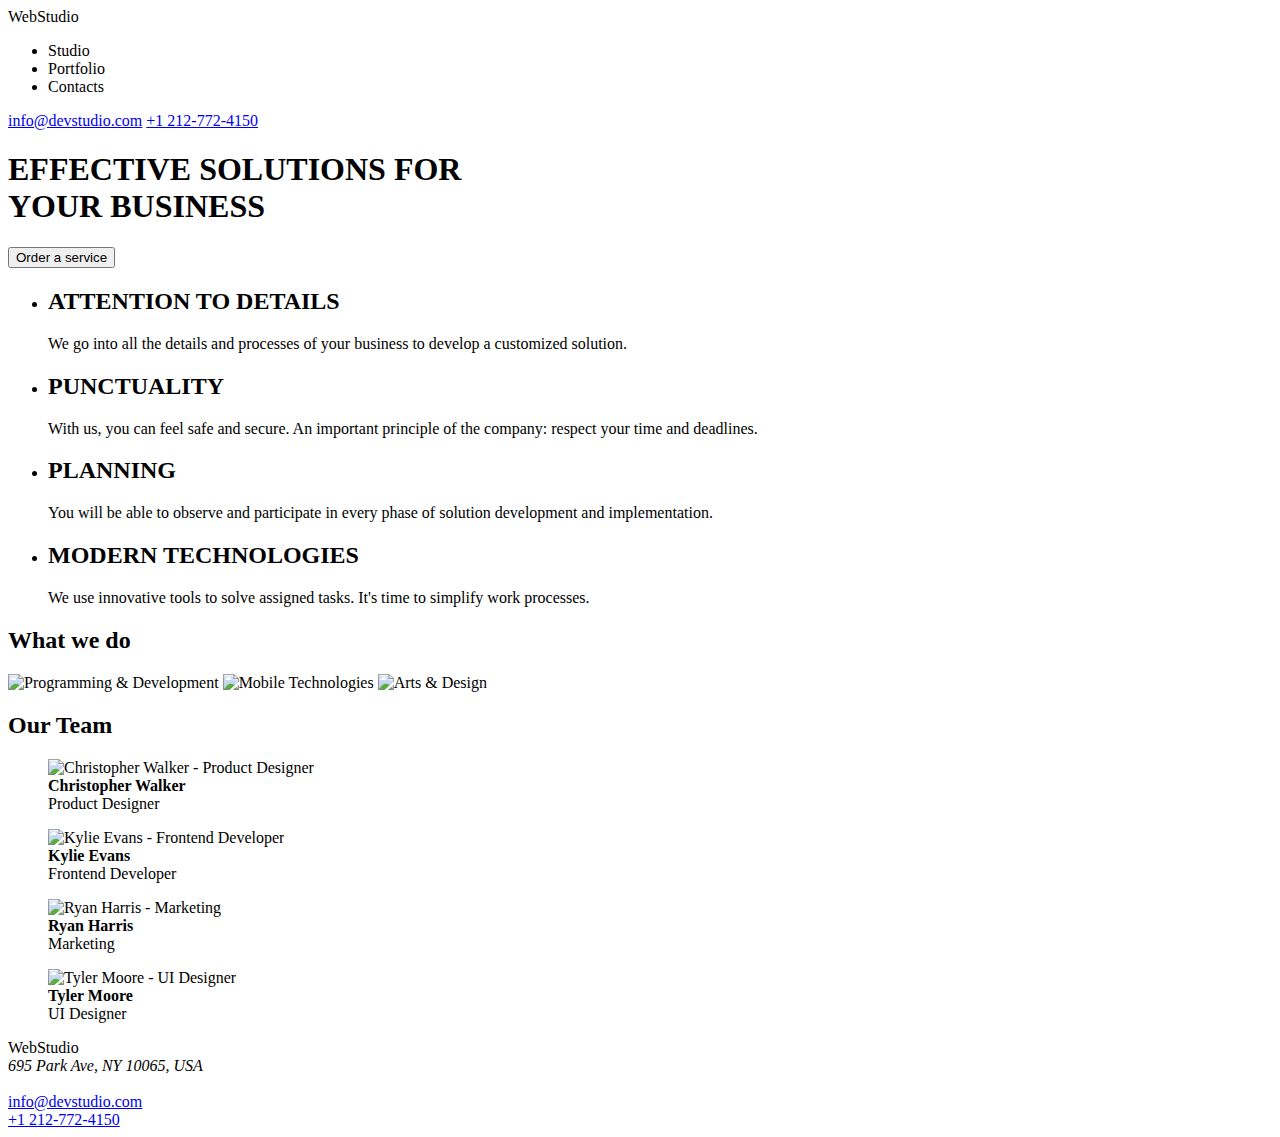
==== index.html @ cbcccac3 "Removed the 'height="auto"' attribute to comply with the HTML markup validator (expected numeric val" ====
<!DOCTYPE html>
<html lang="en">
  <head>
    <meta charset="UTF-8" />
    <meta http-equiv="X-UA-Compatible" content="IE=edge" />
    <meta name="viewport" content="width=device-width, initial-scale=1.0" />
    <title>WebStudio</title>
  </head>
  <body>
    <!-- Header -->
    <header>
      <a><span>Web</span>Studio</a>
      <nav>
        <ul>
          <li><a>Studio</a></li>
          <li><a>Portfolio</a></li>
          <li><a>Contacts</a></li>
        </ul>
      </nav>
      <a href="mailto:info@devstudio.com">info@devstudio.com</a>
      <a href="tel:+12127724150">+1&nbsp;212-772-4150</a>
    </header>

    <!-- Main section -->
    <main>
      <!-- Hero section -->
      <section>
        <h1>EFFECTIVE SOLUTIONS FOR<br />YOUR BUSINESS</h1>
        <button type="button">Order a service</button>
      </section>
      <!-- Why us -->
      <article>
        <ul>
          <li>
            <h2>ATTENTION TO DETAILS</h2>
            <p>
              We go into all the details and processes of your business to
              develop a customized solution.
            </p>
          </li>
          <li>
            <h2>PUNCTUALITY</h2>
            <p>
              With us, you can feel safe and secure. An important principle of
              the company: respect your time and deadlines.
            </p>
          </li>
          <li>
            <h2>PLANNING</h2>
            <p>
              You will be able to observe and participate in every phase of
              solution development and implementation.
            </p>
          </li>
          <li>
            <h2>MODERN TECHNOLOGIES</h2>
            <p>
              We use innovative tools to solve assigned tasks. It's time to
              simplify work processes.
            </p>
          </li>
        </ul>
      </article>
      <!-- What we do -->
      <article>
        <h2>What we do</h2>
        <img
          src="./images/img-1.jpg"
          alt="Programming & Development"
          width="370"
        />
        <img src="./images/img-2.jpg" alt="Mobile Technologies" width="370" />
        <img src="./images/img-3.jpg" alt="Arts & Design" width="370" />
      </article>
      <!-- Our team -->
      <article>
        <h2>Our Team</h2>
        <figure>
          <img
            src="./images/christopher-walker.jpg"
            alt="Christopher Walker - Product Designer"
            width="270"
          />
          <figcaption>
            <strong>Christopher Walker</strong><br />
            Product Designer
          </figcaption>
        </figure>
        <figure>
          <img
            src="./images/kylie-evans.jpg"
            alt="Kylie Evans - Frontend Developer"
            width="270"
          />
          <figcaption>
            <strong>Kylie Evans</strong><br />
            Frontend Developer
          </figcaption>
        </figure>
        <figure>
          <img
            src="./images/ryan-harris.jpg"
            alt="Ryan Harris - Marketing"
            width="270"
          />
          <figcaption>
            <strong>Ryan Harris</strong><br />
            Marketing
          </figcaption>
        </figure>
        <figure>
          <img
            src="./images/tyler-moore.jpg"
            alt="Tyler Moore - UI Designer"
            width="270"
          />
          <figcaption>
            <strong>Tyler Moore</strong><br />
            UI Designer
          </figcaption>
        </figure>
      </article>
    </main>

    <!-- Footer -->
    <footer>
      <a><span>Web</span>Studio</a>
      <br />
      <address>695 Park Ave, NY 10065, USA</address>
      <br />
      <a href="mailto:info@devstudio.com">info@devstudio.com</a>
      <br />
      <a href="tel:+12127724150">+1&nbsp;212-772-4150</a>
    </footer>
  </body>
</html>
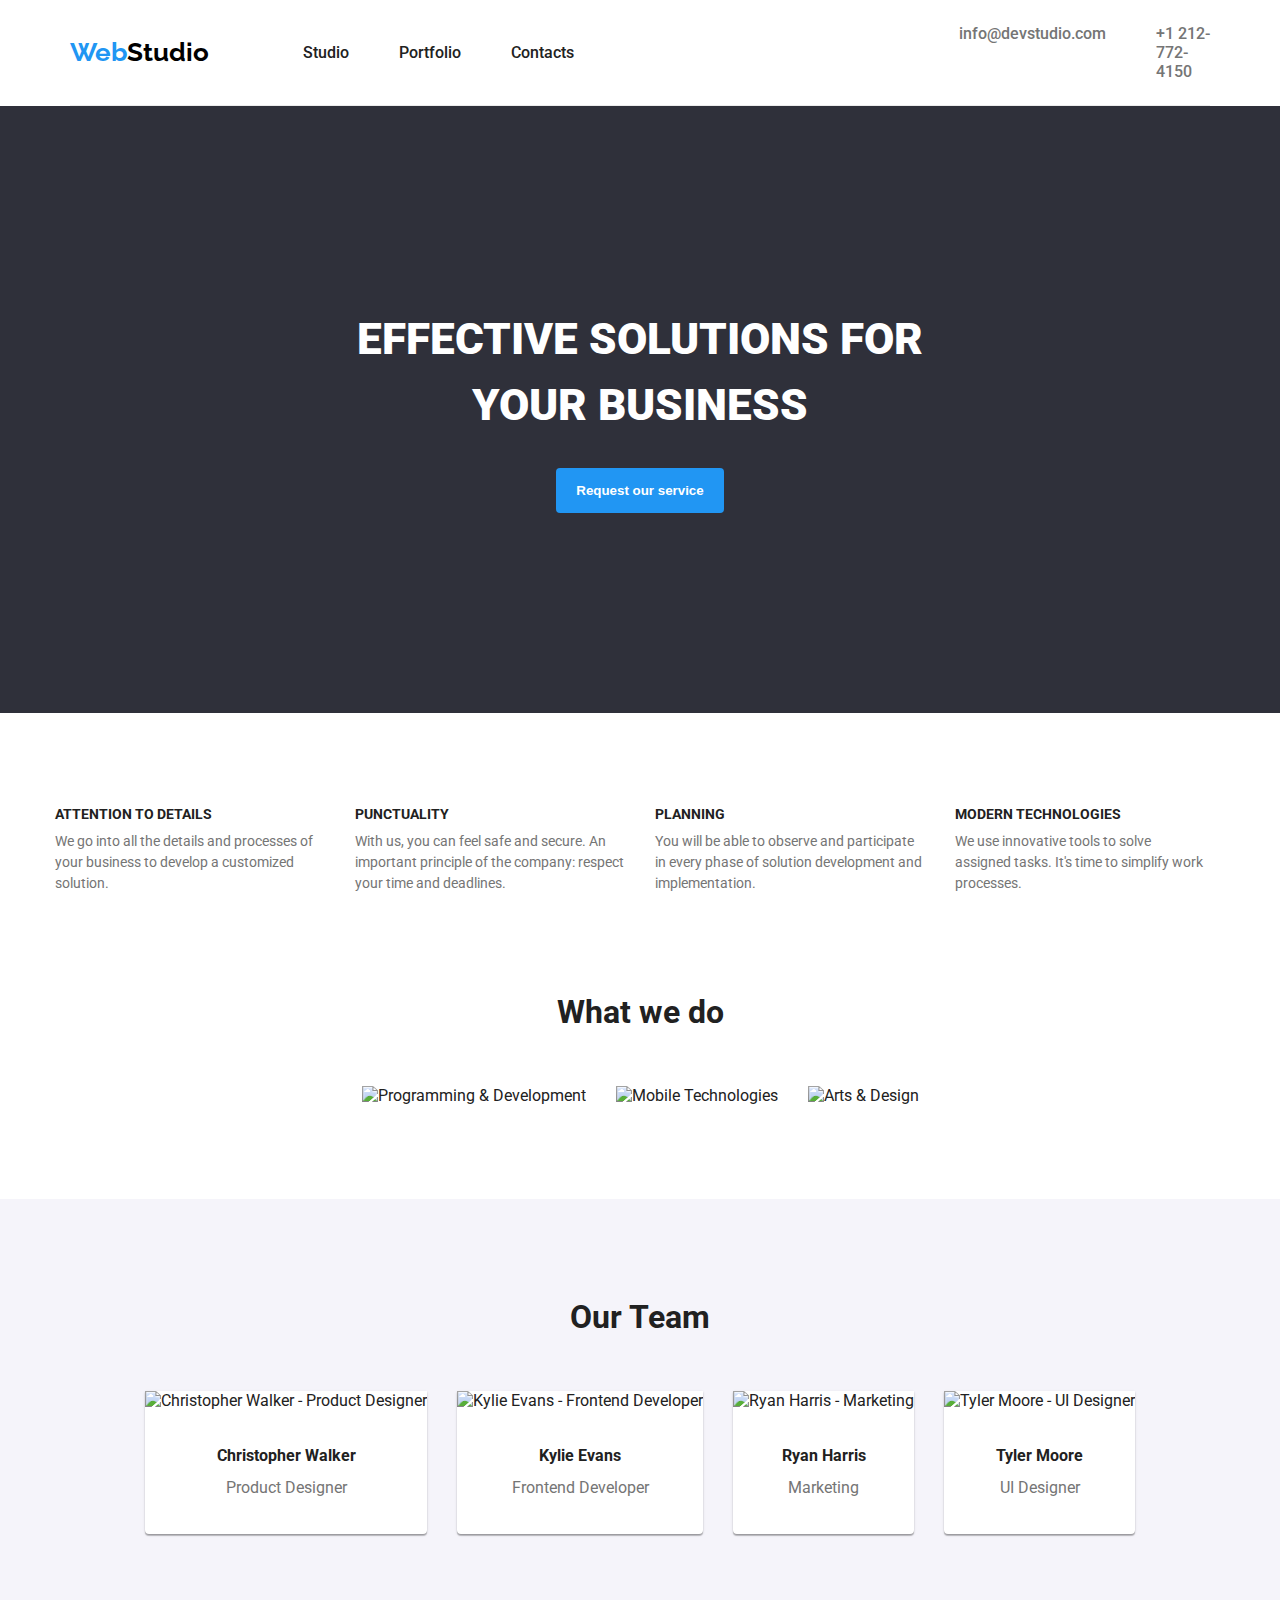
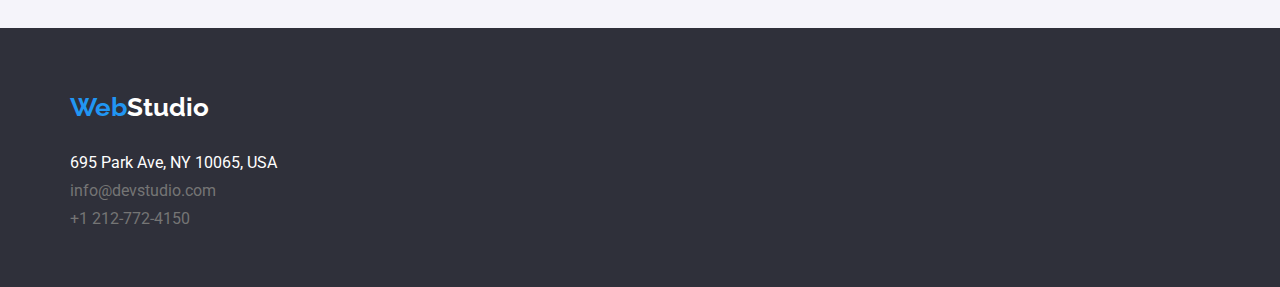
==== commit b2a83fb8: "finished homework no.3" ====
--- a/index.html
+++ b/index.html
@@ -4,133 +4,233 @@
     <meta charset="UTF-8" />
     <meta http-equiv="X-UA-Compatible" content="IE=edge" />
     <meta name="viewport" content="width=device-width, initial-scale=1.0" />
+    <!-- Google Fonts - Roboto -->
+    <link rel="preconnect" href="https://fonts.googleapis.com" />
+    <link rel="preconnect" href="https://fonts.gstatic.com" crossorigin />
+    <link
+      href="https://fonts.googleapis.com/css2?family=Poppins:wght@700&family=Roboto&display=swap"
+      rel="stylesheet"
+    />
+    <!-- Google Fonts - Raleway -->
+    <link rel="preconnect" href="https://fonts.googleapis.com" />
+    <link rel="preconnect" href="https://fonts.gstatic.com" crossorigin />
+    <link
+      href="https://fonts.googleapis.com/css2?family=Poppins:wght@700&family=Raleway&family=Roboto&display=swap"
+      rel="stylesheet"
+    />
+    <!-- Stylesheet -->
+    <link rel="stylesheet" href="./styles/styles.css" />
     <title>WebStudio</title>
   </head>
   <body>
-    <!-- Header -->
-    <header>
-      <a><span>Web</span>Studio</a>
-      <nav>
-        <ul>
-          <li><a>Studio</a></li>
-          <li><a>Portfolio</a></li>
-          <li><a>Contacts</a></li>
-        </ul>
-      </nav>
-      <a href="mailto:info@devstudio.com">info@devstudio.com</a>
-      <a href="tel:+12127724150">+1&nbsp;212-772-4150</a>
-    </header>
-
-    <!-- Main section -->
-    <main>
-      <!-- Hero section -->
-      <section>
-        <h1>EFFECTIVE SOLUTIONS FOR<br />YOUR BUSINESS</h1>
-        <button type="button">Order a service</button>
-      </section>
-      <!-- Why us -->
-      <article>
-        <ul>
+    <div class="container">
+      <!-- Header -->
+      <header class="header">
+        <a href="./index.html" class="logo font__weight--700"
+          ><span class="logo--blue">Web</span>Studio</a
+        >
+        <nav>
+          <ul class="header__navigation">
+            <li class="header__navigation__element">
+              <a class="font__weight--500" href="./index.html">Studio</a>
+            </li>
+            <li class="header__navigation__element">
+              <a class="font__weight--500" href="./portfolio.html">Portfolio</a>
+            </li>
+            <li class="header__navigation__element">
+              <a class="font__weight--500">Contacts</a>
+            </li>
+          </ul>
+        </nav>
+        <ul class="header__navigation">
           <li>
-            <h2>ATTENTION TO DETAILS</h2>
-            <p>
-              We go into all the details and processes of your business to
-              develop a customized solution.
-            </p>
+            <a
+              href="mailto:info@devstudio.com"
+              class="contacts font__weight--500 font__color--secondary"
+              >info@devstudio.com</a
+            >
           </li>
           <li>
-            <h2>PUNCTUALITY</h2>
-            <p>
-              With us, you can feel safe and secure. An important principle of
-              the company: respect your time and deadlines.
-            </p>
-          </li>
-          <li>
-            <h2>PLANNING</h2>
-            <p>
-              You will be able to observe and participate in every phase of
-              solution development and implementation.
-            </p>
-          </li>
-          <li>
-            <h2>MODERN TECHNOLOGIES</h2>
-            <p>
-              We use innovative tools to solve assigned tasks. It's time to
-              simplify work processes.
-            </p>
+            <a
+              href="tel:+12127724150"
+              class="contacts font__weight--500 font__color--secondary"
+              >+1&nbsp;212-772-4150</a
+            >
           </li>
         </ul>
-      </article>
-      <!-- What we do -->
-      <article>
-        <h2>What we do</h2>
-        <img
-          src="./images/img-1.jpg"
-          alt="Programming & Development"
-          width="370"
-        />
-        <img src="./images/img-2.jpg" alt="Mobile Technologies" width="370" />
-        <img src="./images/img-3.jpg" alt="Arts & Design" width="370" />
-      </article>
-      <!-- Our team -->
-      <article>
-        <h2>Our Team</h2>
-        <figure>
-          <img
-            src="./images/christopher-walker.jpg"
-            alt="Christopher Walker - Product Designer"
-            width="270"
-          />
-          <figcaption>
-            <strong>Christopher Walker</strong><br />
-            Product Designer
-          </figcaption>
-        </figure>
-        <figure>
-          <img
-            src="./images/kylie-evans.jpg"
-            alt="Kylie Evans - Frontend Developer"
-            width="270"
-          />
-          <figcaption>
-            <strong>Kylie Evans</strong><br />
-            Frontend Developer
-          </figcaption>
-        </figure>
-        <figure>
-          <img
-            src="./images/ryan-harris.jpg"
-            alt="Ryan Harris - Marketing"
-            width="270"
-          />
-          <figcaption>
-            <strong>Ryan Harris</strong><br />
-            Marketing
-          </figcaption>
-        </figure>
-        <figure>
-          <img
-            src="./images/tyler-moore.jpg"
-            alt="Tyler Moore - UI Designer"
-            width="270"
-          />
-          <figcaption>
-            <strong>Tyler Moore</strong><br />
-            UI Designer
-          </figcaption>
-        </figure>
-      </article>
-    </main>
-
-    <!-- Footer -->
-    <footer>
-      <a><span>Web</span>Studio</a>
-      <br />
-      <address>695 Park Ave, NY 10065, USA</address>
-      <br />
-      <a href="mailto:info@devstudio.com">info@devstudio.com</a>
-      <br />
-      <a href="tel:+12127724150">+1&nbsp;212-772-4150</a>
-    </footer>
+      </header>
+
+      <!-- Main section -->
+      <main class="main">
+        <!-- Hero section -->
+        <section class="main__hero-section">
+          <h1 class="main__hero-section__heading font__weight--900">
+            EFFECTIVE SOLUTIONS FOR<br />YOUR BUSINESS
+            <!-- br tag as a reminder to go to a new line -->
+          </h1>
+          <button
+            type="button"
+            class="main__hero-section__button font__weight--700"
+          >
+            Request our service
+          </button>
+        </section>
+
+        <!-- Why us -->
+        <article class="main__why-us section--top">
+          <ul class="main__why-us">
+            <li class="main__why-us__element">
+              <h2
+                class="main__why-us__element__heading font__weight--700 font__size--14"
+              >
+                ATTENTION TO DETAILS
+              </h2>
+              <p
+                class="main__why-us__element__paragraph font__size--14 font__color--secondary"
+              >
+                We go into all the details and processes of your business to
+                develop a customized solution.
+              </p>
+            </li>
+            <li class="main__why-us__element">
+              <h2
+                class="main__why-us__element__heading font__weight--700 font__size--14"
+              >
+                PUNCTUALITY
+              </h2>
+              <p
+                class="main__why-us__element__paragraph font__size--14 font__color--secondary"
+              >
+                With us, you can feel safe and secure. An important principle of
+                the company: respect your time and deadlines.
+              </p>
+            </li>
+            <li class="main__why-us__element">
+              <h2
+                class="main__why-us__element__heading font__weight--700 font__size--14"
+              >
+                PLANNING
+              </h2>
+              <p
+                class="main__why-us__element__paragraph font__size--14 font__color--secondary"
+              >
+                You will be able to observe and participate in every phase of
+                solution development and implementation.
+              </p>
+            </li>
+            <li class="main__why-us__element">
+              <h2
+                class="main__why-us__element__heading font__weight--700 font__size--14"
+              >
+                MODERN TECHNOLOGIES
+              </h2>
+              <p
+                class="main__why-us__element__paragraph font__size--14 font__color--secondary"
+              >
+                We use innovative tools to solve<br />assigned tasks. It's time
+                to simplify work processes.
+              </p>
+            </li>
+          </ul>
+        </article>
+
+        <!-- What we do -->
+        <article class="main__what-we-do section">
+          <h2
+            class="main__what-we-do__heading font__size--32 font__weight--700"
+          >
+            What we do
+          </h2>
+          <figure class="main__what-we-do__image">
+            <img
+              src="./images/img-1.jpg"
+              alt="Programming & Development"
+              width="370"
+            />
+          </figure>
+          <figure class="main__what-we-do__image">
+            <img
+              src="./images/img-2.jpg"
+              alt="Mobile Technologies"
+              width="370"
+            />
+          </figure>
+          <figure class="main__what-we-do__image">
+            <img src="./images/img-3.jpg" alt="Arts & Design" width="370" />
+          </figure>
+        </article>
+
+        <!-- Our team -->
+        <article class="main__our-team section">
+          <h2 class="main__our-team__heading font__size--32 font__weight--700">
+            Our Team
+          </h2>
+          <figure class="main__our-team__figure font__size--16">
+            <img
+              src="./images/christopher-walker.jpg"
+              alt="Christopher Walker - Product Designer"
+              width="270"
+            />
+            <figcaption class="main__our-team__caption">
+              <strong>Christopher Walker</strong><br />
+              <p class="font__color--secondary">Product Designer</p>
+            </figcaption>
+          </figure>
+          <figure class="main__our-team__figure font__size--16">
+            <img
+              src="./images/kylie-evans.jpg"
+              alt="Kylie Evans - Frontend Developer"
+              width="270"
+            />
+            <figcaption class="main__our-team__caption">
+              <strong>Kylie Evans</strong><br />
+              <p class="font__color--secondary">Frontend Developer</p>
+            </figcaption>
+          </figure>
+          <figure class="main__our-team__figure font__size--16">
+            <img
+              src="./images/ryan-harris.jpg"
+              alt="Ryan Harris - Marketing"
+              width="270"
+            />
+            <figcaption class="main__our-team__caption">
+              <strong>Ryan Harris</strong><br />
+              <p class="font__color--secondary">Marketing</p>
+            </figcaption>
+          </figure>
+          <figure class="main__our-team__figure font__size--16">
+            <img
+              src="./images/tyler-moore.jpg"
+              alt="Tyler Moore - UI Designer"
+              width="270"
+            />
+            <figcaption class="main__our-team__caption">
+              <strong>Tyler Moore</strong><br />
+              <p class="font__color--secondary">UI Designer</p>
+            </figcaption>
+          </figure>
+        </article>
+      </main>
+
+      <!-- Footer -->
+      <footer class="footer">
+        <div class="footer__wrapper">
+          <a class="logo logo--light font__weight--700"
+            ><span class="logo--blue">Web</span>Studio</a
+          >
+          <address class="contacts__address">
+            695 Park Ave, NY 10065, USA
+          </address>
+          <a
+            href="mailto:info@devstudio.com"
+            class="contacts font__color--secondary"
+            >info@devstudio.com</a
+          >
+          <a href="tel:+12127724150" class="contacts font__color--secondary"
+            >+1&nbsp;212-772-4150</a
+          >
+        </div>
+      </footer>
+    </div>
   </body>
 </html>
--- a/styles/styles.css
+++ b/styles/styles.css
@@ -0,0 +1,420 @@
+/* GLOBAL STYLES */
+/* Normalizer */
+@import "node_modules/modern-normalize/modern-normalize.css";
+*,
+p,
+h1,
+h2,
+h3,
+h4,
+h5,
+h6,
+address {
+  margin: 0;
+  margin-block-end: 0;
+  margin-inline-end: 0;
+  margin-block-start: 0;
+  margin-inline-start: 0;
+  padding: 0;
+}
+ul {
+  list-style: none;
+  padding: 0;
+  margin: 0;
+}
+/* Variables */
+:root {
+  /* Brand colors */
+  --brand-blue: #2196f3;
+  --brand-gray: #2f303a;
+
+  /* Font colors */
+  --text-default: #212121;
+  --text-secondary: #757575;
+  --text-white: #fff;
+  --text-black: #000;
+
+  /* Background colors */
+  --background-white: #fff;
+  --background-primary: #e5e5e5;
+  --background-secondary: #f5f4fa;
+}
+
+/* Body defaults */
+body {
+  color: var(--text-default);
+  font-family: "Roboto", sans-serif, serif;
+}
+
+/* Reusables */
+.font__size--14 {
+  font-size: 14px;
+}
+.font__size--16 {
+  font-size: 16px;
+}
+.font__size--18 {
+  font-size: 18px;
+}
+.font__size--32 {
+  font-size: 32px;
+}
+
+.font__weight--500 {
+  font-weight: 500;
+}
+.font__weight--700 {
+  font-weight: 700;
+}
+.font__weight--900 {
+  font-weight: 900;
+}
+
+.font__color--default {
+  color: var(--text-default);
+}
+.font__color--secondary {
+  color: var(--text-secondary);
+}
+.font__color--white {
+  color: var(--text-white);
+}
+
+/* Logo */
+.logo,
+.logo:active,
+.logo:visited {
+  font-size: 26px;
+  line-height: 1.5;
+  font-family: "Raleway", sans-serif, serif;
+  text-decoration: none;
+  color: var(--text-black);
+}
+.logo--light,
+.logo--light:active,
+.logo--light:visited {
+  color: var(--text-white);
+}
+.logo--blue,
+.logo--blue:active,
+.logo--blue:visited {
+  color: var(--brand-blue);
+}
+
+/* Flex Containers */
+.container {
+  display: flex;
+  flex-direction: column;
+  align-content: center;
+  justify-content: center;
+  flex-wrap: wrap;
+
+  width: 100%;
+  min-width: 1200px;
+  height: 100%;
+
+  margin: 0;
+}
+
+.section {
+  display: flex;
+  max-width: 1600px;
+
+  padding: 94px 0 94px 0;
+
+  margin: 0;
+}
+.section--top {
+  display: flex;
+  max-width: 1600px;
+
+  padding: 94px 0 0 0;
+
+  margin: 0;
+}
+
+/* Header */
+.header {
+  max-width: 1600px;
+
+  display: flex;
+  align-items: center;
+  justify-content: center;
+
+  background-color: var(--background-white);
+
+  padding: 24px 0 24px 0;
+
+  border-bottom: 1px solid #ececec;
+}
+
+.header:first-child,
+.header:last-child {
+  margin: 0 215px 0 215px;
+}
+
+.header__navigation {
+  list-style: none;
+
+  display: flex;
+
+  gap: 0 50px;
+}
+
+.header__navigation__element a,
+.header__navigation__element:active,
+.header__navigation__element:visited {
+  cursor: pointer;
+  color: var(--text-default);
+  line-height: 1;
+  text-decoration: none;
+}
+.header__navigation__element:first-child a {
+  margin-left: 94px; /* Adding 1px for consistency (93px vs 94px) */
+}
+.header__navigation__element:last-child a {
+  margin-right: 385px;
+}
+
+.header__navigation__element a:hover,
+.header__navigation__element a:focus,
+.contacts:hover,
+.contacts:focus {
+  color: var(--brand-blue);
+}
+
+/* Footer */
+.footer {
+  max-width: 1600px;
+
+  display: flex;
+
+  background-color: var(--brand-gray);
+}
+
+.footer__wrapper {
+  display: flex;
+  flex-direction: column;
+
+  row-gap: 12px;
+
+  margin: 60px 0 60px 215px;
+}
+.footer__wrapper *:first-child {
+  margin-bottom: 16px;
+}
+
+/* Contacts */
+.contacts {
+  cursor: pointer;
+  line-height: 1;
+  text-decoration: none;
+}
+/* .contacts:nth-of-type(2) {
+  margin-left: -10px;
+} Not currently working */
+.contacts__address {
+  color: var(--text-white);
+  font-style: normal;
+  line-height: 1;
+}
+
+/* INDEX.HTML */
+.main {
+  max-width: 1600px;
+}
+/* Hero Section */
+.main__hero-section {
+  max-width: 1600px;
+
+  display: flex;
+  flex-direction: column;
+
+  align-items: center;
+  justify-content: center;
+
+  gap: 30px 0;
+
+  text-align: center;
+
+  background-color: var(--brand-gray);
+  color: var(--text-white);
+}
+
+.main__hero-section__heading {
+  font-size: 44px;
+  line-height: 1.5;
+
+  margin: 200px 0 0 0;
+}
+.main__hero-section__button,
+.main__hero-section__button:active {
+  cursor: pointer;
+  background-color: var(--brand-blue);
+  color: var(--text-white);
+  line-height: 1.9;
+
+  padding: 10px 20px;
+
+  border-radius: 4px;
+  border: none;
+
+  margin: 0 0 200px 0;
+}
+.main__hero-section__button:hover,
+.main__hero-section__button:focus {
+  background-color: #2195f3ee;
+}
+
+/* Why us */
+.main__why-us {
+  display: flex;
+  justify-content: center;
+
+  gap: 30px;
+
+  background-color: var(--background-white);
+}
+.main__why-us__element {
+  max-width: 270px;
+}
+.main__why-us__element__heading {
+  line-height: 1;
+
+  margin: 0 0 10px 0;
+}
+.main__why-us__element__paragraph {
+  text-align: left;
+
+  line-height: 1.5;
+}
+
+/* What we do */
+.main__what-we-do {
+  display: flex;
+  flex-wrap: wrap;
+
+  align-items: center;
+  justify-content: center;
+  flex-direction: row;
+
+  gap: 50px 30px;
+
+  background-color: var(--background-white);
+}
+.main__what-we-do__heading {
+  width: 100%; /* width so elements wrap under the heading */
+
+  text-align: center;
+  line-height: 1.5;
+}
+
+/* Our team */
+.main__our-team {
+  display: flex;
+  flex-direction: row;
+  flex-wrap: wrap;
+
+  align-items: center;
+  justify-content: center;
+
+  gap: 50px 30px;
+
+  text-align: center;
+
+  background-color: var(--background-secondary);
+}
+.main__our-team__heading {
+  width: 100%; /* width so elements wrap under the heading */
+
+  line-height: 1.5;
+}
+.main__our-team__figure {
+  background-color: var(--background-white);
+  box-shadow: 0px 1px 3px rgba(0, 0, 0, 0.12), 0px 1px 1px rgba(0, 0, 0, 0.14),
+    0px 2px 1px rgba(0, 0, 0, 0.2);
+  border-radius: 0px 0px 4px 4px;
+}
+/* .main__our-team__figure:not(:last-child) {
+  margin-right: 30px;
+} */
+.main__our-team__caption {
+  line-height: 2;
+  margin: 30px 0;
+}
+
+/* PORTFOLIO.HTML */
+/* Our Products */
+.main__our-products {
+  display: flex;
+  flex-direction: column;
+}
+/* Filters */
+.main__filters {
+  margin-bottom: 50px;
+}
+.main__filters ul:first-child {
+  display: flex;
+  flex-direction: row;
+  justify-content: center;
+  align-items: center;
+}
+.main__filters__button,
+.main__filters__button:active {
+  cursor: pointer;
+  background-color: var(--background-secondary);
+  line-height: 1.6;
+
+  background-color: var(--background-secondary);
+
+  padding: 6px 22px;
+
+  border: none;
+  border-radius: 4px;
+}
+.main__filters ul li:not(:last-child) {
+  margin-right: 8px;
+}
+.main__filters__button:hover,
+.main__filters__button:focus {
+  background-color: #2195f3;
+  color: var(--text-white);
+  box-shadow: 0px 3px 1px rgba(0, 0, 0, 0.1), 0px 1px 2px rgba(0, 0, 0, 0.08),
+    0px 2px 2px rgba(0, 0, 0, 0.12);
+}
+
+/* Listings */
+.main__listings {
+  display: flex;
+  flex-wrap: wrap;
+  width: 80%;
+  flex-basis: calc(100% / 3);
+
+  align-self: center;
+  justify-content: center;
+
+  gap: 30px;
+
+  background-color: var(--background-white);
+}
+
+.main__listings__figure {
+  max-width: 370px;
+
+  border: 1px solid #eee;
+}
+
+.main__listings__figure figcaption {
+  margin: 20px 24px;
+}
+.main__listings__figure figcaption strong {
+  margin-bottom: 4px;
+}
+
+.main__listings__figure__heading {
+  line-height: 2.25;
+}
+
+.main__listings__figure__paragraph {
+  line-height: 1.9;
+}
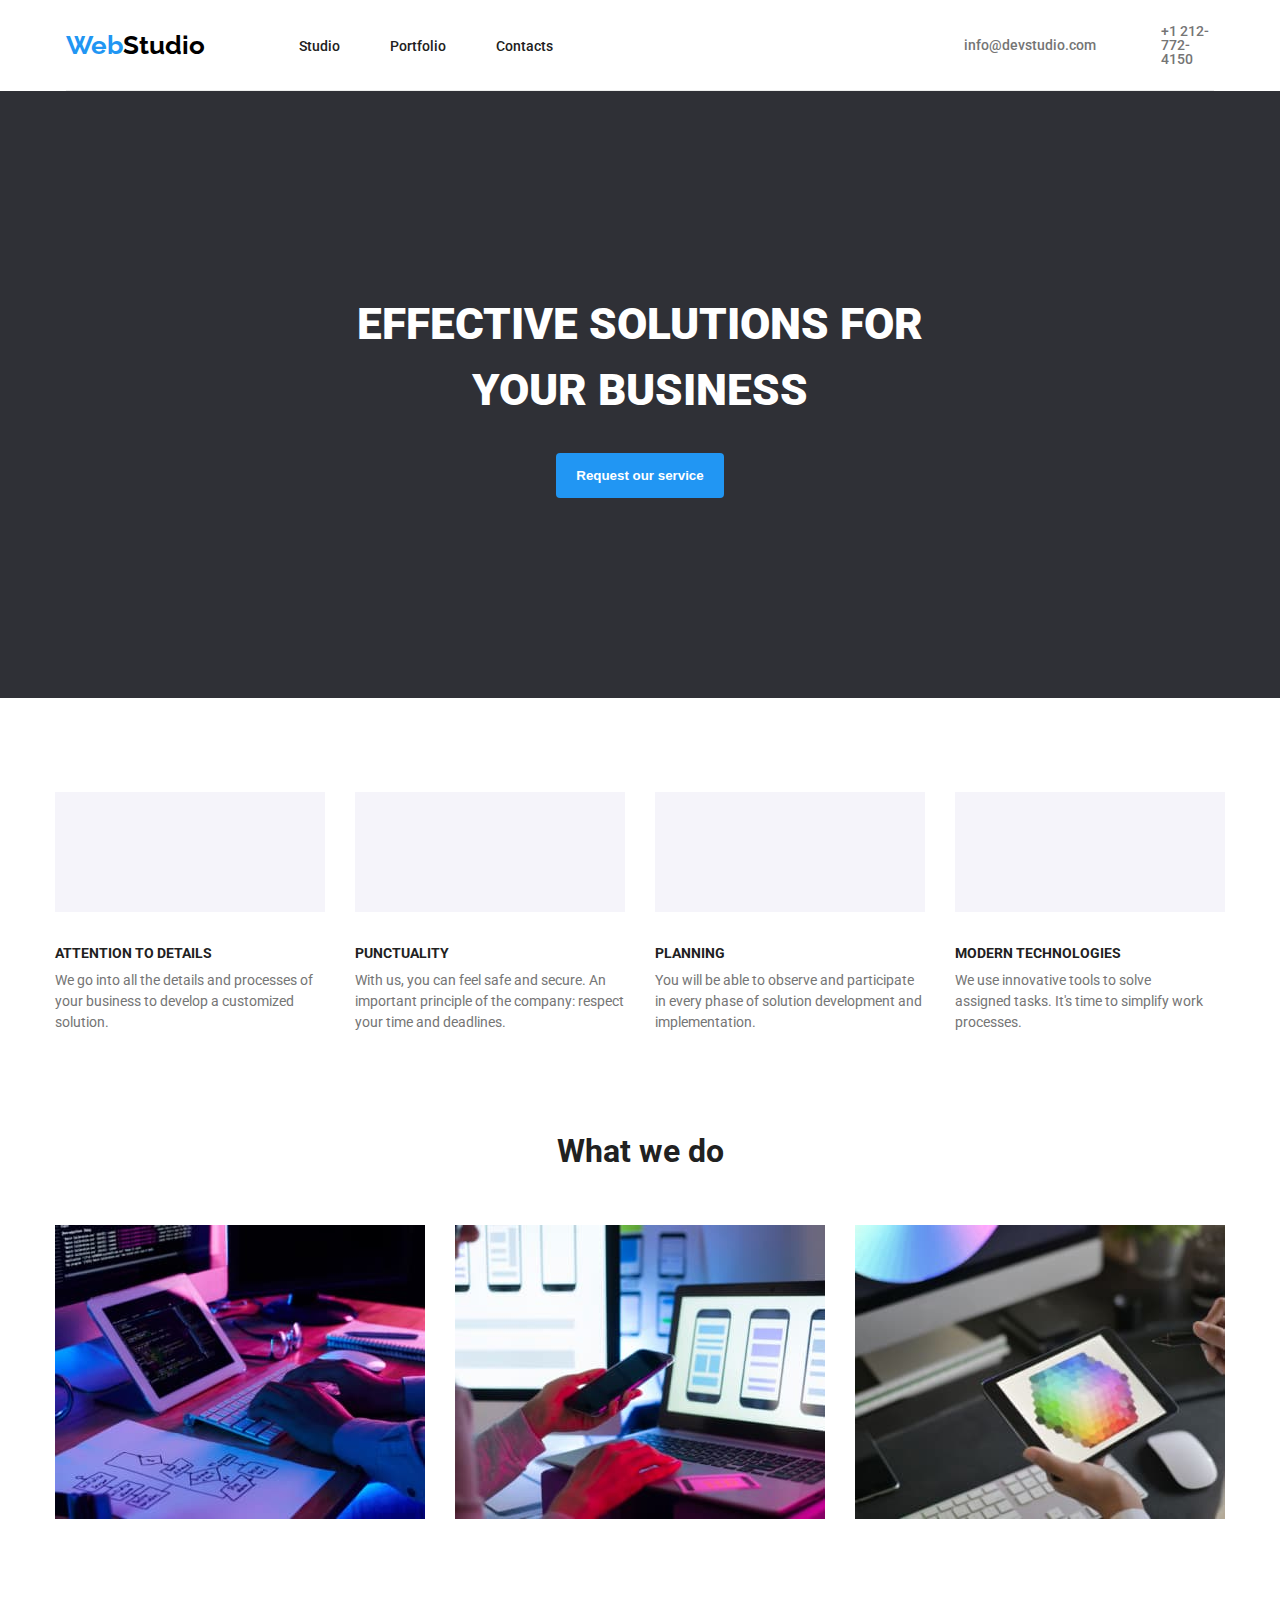
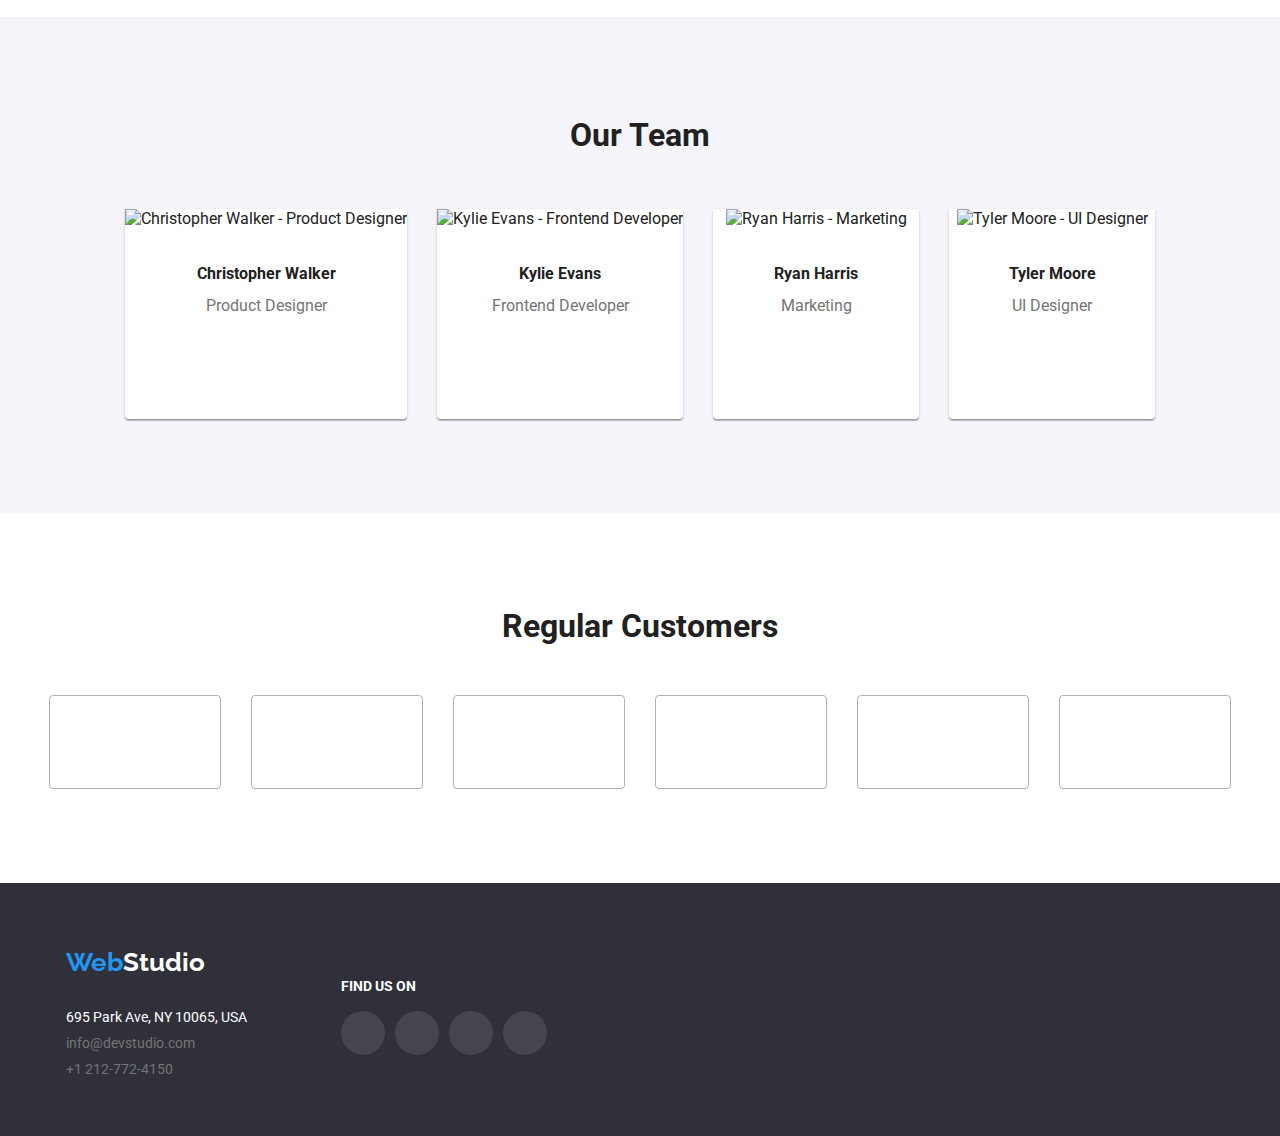
==== commit f43417f1: "change #2" ====
--- a/index.html
+++ b/index.html
@@ -26,19 +26,25 @@
     <div class="container">
       <!-- Header -->
       <header class="header">
-        <a href="./index.html" class="logo font__weight--700"
-          ><span class="logo--blue">Web</span>Studio</a
-        >
+        <a href="./index.html" class="logo font__weight--700">
+          <span class="logo--blue">Web</span>Studio
+        </a>
         <nav>
           <ul class="header__navigation">
             <li class="header__navigation__element">
-              <a class="font__weight--500" href="./index.html">Studio</a>
+              <a class="font__size--14 font__weight--500" href="./index.html"
+                >Studio</a
+              >
             </li>
             <li class="header__navigation__element">
-              <a class="font__weight--500" href="./portfolio.html">Portfolio</a>
+              <a
+                class="font__size--14 font__weight--500"
+                href="./portfolio.html"
+                >Portfolio</a
+              >
             </li>
             <li class="header__navigation__element">
-              <a class="font__weight--500">Contacts</a>
+              <a class="font__size--14 font__weight--500">Contacts</a>
             </li>
           </ul>
         </nav>
@@ -46,16 +52,24 @@
           <li>
             <a
               href="mailto:info@devstudio.com"
-              class="contacts font__weight--500 font__color--secondary"
-              >info@devstudio.com</a
+              class="contacts font__size--14 font__weight--500 font__color--secondary"
             >
+              <svg width="16" height="13">
+                <use href="./images/icons.svg#envelope"></use>
+              </svg>
+              info@devstudio.com
+            </a>
           </li>
           <li>
             <a
               href="tel:+12127724150"
-              class="contacts font__weight--500 font__color--secondary"
-              >+1&nbsp;212-772-4150</a
+              class="contacts font__size--14 font__weight--500 font__color--secondary"
             >
+              <svg width="10" height="16" class="contacts__svgs">
+                <use href="./images/icons.svg#smartphone"></use>
+              </svg>
+              +1&nbsp;212-772-4150
+            </a>
           </li>
         </ul>
       </header>
@@ -64,22 +78,27 @@
       <main class="main">
         <!-- Hero section -->
         <section class="main__hero-section">
-          <h1 class="main__hero-section__heading font__weight--900">
-            EFFECTIVE SOLUTIONS FOR<br />YOUR BUSINESS
-            <!-- br tag as a reminder to go to a new line -->
-          </h1>
-          <button
-            type="button"
-            class="main__hero-section__button font__weight--700"
-          >
-            Request our service
-          </button>
+          <div class="main__hero-section__container">
+            <h1 class="main__hero-section__heading font__weight--900">
+              EFFECTIVE SOLUTIONS FOR<br />YOUR BUSINESS
+              <!-- br tag as a reminder to go to a new line -->
+            </h1>
+            <button
+              type="button"
+              class="main__hero-section__button font__weight--700"
+            >
+              Request our service
+            </button>
+          </div>
         </section>
 
         <!-- Why us -->
         <article class="main__why-us section--top">
           <ul class="main__why-us">
             <li class="main__why-us__element">
+              <svg width="70" height="70">
+                <use href="./images/icons.svg#antenna"></use>
+              </svg>
               <h2
                 class="main__why-us__element__heading font__weight--700 font__size--14"
               >
@@ -93,6 +112,9 @@
               </p>
             </li>
             <li class="main__why-us__element">
+              <svg width="70" height="70">
+                <use href="./images/icons.svg#clock"></use>
+              </svg>
               <h2
                 class="main__why-us__element__heading font__weight--700 font__size--14"
               >
@@ -106,6 +128,9 @@
               </p>
             </li>
             <li class="main__why-us__element">
+              <svg width="70" height="70">
+                <use href="./images/icons.svg#diagram"></use>
+              </svg>
               <h2
                 class="main__why-us__element__heading font__weight--700 font__size--14"
               >
@@ -119,6 +144,9 @@
               </p>
             </li>
             <li class="main__why-us__element">
+              <svg width="70" height="70">
+                <use href="./images/icons.svg#astronaut"></use>
+              </svg>
               <h2
                 class="main__why-us__element__heading font__weight--700 font__size--14"
               >
@@ -174,6 +202,28 @@
             <figcaption class="main__our-team__caption">
               <strong>Christopher Walker</strong><br />
               <p class="font__color--secondary">Product Designer</p>
+              <div class="main__our-team__caption__social-links">
+                <a href="https://www.instagram.com/" target="blank">
+                  <svg width="20" height="20">
+                    <use href="./images/icons.svg#instagram" />
+                  </svg>
+                </a>
+                <a href="https://twitter.com/" target="blank">
+                  <svg width="20" height="20">
+                    <use href="./images/icons.svg#twitter" />
+                  </svg>
+                </a>
+                <a href="https://www.facebook.com/" target="blank">
+                  <svg width="20" height="20">
+                    <use href="./images/icons.svg#facebook" />
+                  </svg>
+                </a>
+                <a href="https://www.linkedin.com/" target="blank">
+                  <svg width="20" height="20">
+                    <use href="./images/icons.svg#linkedin" />
+                  </svg>
+                </a>
+              </div>
             </figcaption>
           </figure>
           <figure class="main__our-team__figure font__size--16">
@@ -185,6 +235,28 @@
             <figcaption class="main__our-team__caption">
               <strong>Kylie Evans</strong><br />
               <p class="font__color--secondary">Frontend Developer</p>
+              <div class="main__our-team__caption__social-links">
+                <a href="https://www.instagram.com/" target="blank">
+                  <svg width="20" height="20">
+                    <use href="./images/icons.svg#instagram" />
+                  </svg>
+                </a>
+                <a href="https://twitter.com/" target="blank">
+                  <svg width="20" height="20">
+                    <use href="./images/icons.svg#twitter" />
+                  </svg>
+                </a>
+                <a href="https://www.facebook.com/" target="blank">
+                  <svg width="20" height="20">
+                    <use href="./images/icons.svg#facebook" />
+                  </svg>
+                </a>
+                <a href="https://www.linkedin.com/" target="blank">
+                  <svg width="20" height="20">
+                    <use href="./images/icons.svg#linkedin" />
+                  </svg>
+                </a>
+              </div>
             </figcaption>
           </figure>
           <figure class="main__our-team__figure font__size--16">
@@ -196,6 +268,28 @@
             <figcaption class="main__our-team__caption">
               <strong>Ryan Harris</strong><br />
               <p class="font__color--secondary">Marketing</p>
+              <div class="main__our-team__caption__social-links">
+                <a href="https://www.instagram.com/" target="blank">
+                  <svg width="20" height="20">
+                    <use href="./images/icons.svg#instagram" />
+                  </svg>
+                </a>
+                <a href="https://twitter.com/" target="blank">
+                  <svg width="20" height="20">
+                    <use href="./images/icons.svg#twitter" />
+                  </svg>
+                </a>
+                <a href="https://www.facebook.com/" target="blank">
+                  <svg width="20" height="20">
+                    <use href="./images/icons.svg#facebook" />
+                  </svg>
+                </a>
+                <a href="https://www.linkedin.com/" target="blank">
+                  <svg width="20" height="20">
+                    <use href="./images/icons.svg#linkedin" />
+                  </svg>
+                </a>
+              </div>
             </figcaption>
           </figure>
           <figure class="main__our-team__figure font__size--16">
@@ -207,28 +301,120 @@
             <figcaption class="main__our-team__caption">
               <strong>Tyler Moore</strong><br />
               <p class="font__color--secondary">UI Designer</p>
+              <div class="main__our-team__caption__social-links">
+                <a href="https://www.instagram.com/" target="blank">
+                  <svg width="20" height="20">
+                    <use href="./images/icons.svg#instagram" />
+                  </svg>
+                </a>
+                <a href="https://twitter.com/" target="blank">
+                  <svg width="20" height="20">
+                    <use href="./images/icons.svg#twitter" />
+                  </svg>
+                </a>
+                <a href="https://www.facebook.com/" target="blank">
+                  <svg width="20" height="20">
+                    <use href="./images/icons.svg#facebook" />
+                  </svg>
+                </a>
+                <a href="https://www.linkedin.com/" target="blank">
+                  <svg width="20" height="20">
+                    <use href="./images/icons.svg#linkedin" />
+                  </svg>
+                </a>
+              </div>
             </figcaption>
           </figure>
+        </article>
+
+        <!-- Regular Customers -->
+        <article class="main__regular-customers section">
+          <h2
+            class="main__regular-customers__heading font__size--32 font__weight--700"
+          >
+            Regular Customers
+          </h2>
+          <a href="" class="main__regular-customers__element">
+            <svg height="60" width="106">
+              <use href="./images/icons.svg#logo1"></use>
+            </svg>
+          </a>
+          <a href="" class="main__regular-customers__element">
+            <svg height="60" width="106">
+              <use href="./images/icons.svg#logo2"></use>
+            </svg>
+          </a>
+          <a href="" class="main__regular-customers__element">
+            <svg height="60" width="106">
+              <use href="./images/icons.svg#logo3"></use>
+            </svg>
+          </a>
+          <a href="" class="main__regular-customers__element">
+            <svg height="60" width="106">
+              <use href="./images/icons.svg#logo4"></use>
+            </svg>
+          </a>
+          <a href="" class="main__regular-customers__element">
+            <svg height="60" width="106">
+              <use href="./images/icons.svg#logo5"></use>
+            </svg>
+          </a>
+          <a href="" class="main__regular-customers__element">
+            <svg height="60" width="106">
+              <use href="./images/icons.svg#logo6"></use>
+            </svg>
+          </a>
         </article>
       </main>
 
       <!-- Footer -->
       <footer class="footer">
-        <div class="footer__wrapper">
+        <div class="footer__wrapper-1">
           <a class="logo logo--light font__weight--700"
             ><span class="logo--blue">Web</span>Studio</a
           >
-          <address class="contacts__address">
+          <address class="contacts__address font__size--14">
             695 Park Ave, NY 10065, USA
           </address>
           <a
             href="mailto:info@devstudio.com"
-            class="contacts font__color--secondary"
+            class="contacts font__size--14 font__color--secondary"
             >info@devstudio.com</a
           >
-          <a href="tel:+12127724150" class="contacts font__color--secondary"
+          <a
+            href="tel:+12127724150"
+            class="contacts font__size--14 font__color--secondary"
             >+1&nbsp;212-772-4150</a
           >
+        </div>
+        <div class="footer__wrapper-2">
+          <h2
+            class="footer__header font__color--white font__size--14 font__weight--700"
+          >
+            FIND US ON
+          </h2>
+          <div class="footer__social-links">
+            <a href="https://www.instagram.com/" target="blank">
+              <svg width="20" height="20">
+                <use href="./images/icons.svg#instagram" />
+              </svg>
+            </a>
+            <a href="https://twitter.com/" target="blank">
+              <svg width="20" height="20">
+                <use href="./images/icons.svg#twitter" />
+              </svg>
+            </a>
+            <a href="https://www.facebook.com/" target="blank">
+              <svg width="20" height="20">
+                <use href="./images/icons.svg#facebook" />
+              </svg>
+            </a>
+            <a href="https://www.linkedin.com/" target="blank">
+              <svg width="20" height="20">
+                <use href="./images/icons.svg#linkedin" />
+              </svg>
+            </a>
+          </div>
         </div>
       </footer>
     </div>
--- a/styles/styles.css
+++ b/styles/styles.css
@@ -157,6 +157,7 @@
   list-style: none;
 
   display: flex;
+  align-items: center;
 
   gap: 0 50px;
 }
@@ -167,6 +168,7 @@
   cursor: pointer;
   color: var(--text-default);
   line-height: 1;
+
   text-decoration: none;
 }
 .header__navigation__element:first-child a {
@@ -174,6 +176,12 @@
 }
 .header__navigation__element:last-child a {
   margin-right: 385px;
+}
+
+.header__navigation__element a:hover {
+  padding-bottom: 33px;
+
+  border-bottom: solid var(--brand-blue) 4px;
 }
 
 .header__navigation__element a:hover,
@@ -183,6 +191,11 @@
   color: var(--brand-blue);
 }
 
+.contacts:hover svg,
+.contacts:focus svg {
+  fill: var(--brand-blue);
+}
+
 /* Footer */
 .footer {
   max-width: 1600px;
@@ -192,7 +205,13 @@
   background-color: var(--brand-gray);
 }
 
-.footer__wrapper {
+.footer__header {
+  width: 100%;
+
+  align-self: end;
+}
+
+.footer__wrapper-1 {
   display: flex;
   flex-direction: column;
 
@@ -200,19 +219,55 @@
 
   margin: 60px 0 60px 215px;
 }
-.footer__wrapper *:first-child {
+.footer__wrapper-1 .logo {
   margin-bottom: 16px;
+}
+
+.footer__wrapper-2 {
+  display: flex;
+  flex-wrap: wrap;
+  flex-direction: row;
+
+  margin: 60px 0 60px 94px;
+}
+
+.footer__social-links {
+  display: flex;
+
+  justify-content: center;
+  align-items: center;
+  gap: 10px;
+}
+
+.footer__social-links svg {
+  overflow: visible;
+  fill: #afb1b8;
+
+  background: #ffffff1a;
+
+  padding: 12px;
+  border-radius: 100%;
+}
+
+.footer__social-links svg:hover,
+.footer-links svg:focus {
+  background-color: var(--brand-blue);
+  fill: var(--background-white);
 }
 
 /* Contacts */
 .contacts {
+  display: flex;
+
   cursor: pointer;
   line-height: 1;
   text-decoration: none;
 }
-/* .contacts:nth-of-type(2) {
-  margin-left: -10px;
-} Not currently working */
+.contacts svg {
+  fill: var(--text-secondary);
+
+  margin-right: 10px;
+}
 .contacts__address {
   color: var(--text-white);
   font-style: normal;
@@ -226,7 +281,15 @@
 /* Hero Section */
 .main__hero-section {
   max-width: 1600px;
-
+  height: 100%;
+
+  text-align: center;
+
+  background: url(../images/hero-background.jpg) var(--brand-gray);
+  color: var(--text-white);
+}
+
+.main__hero-section__container {
   display: flex;
   flex-direction: column;
 
@@ -235,10 +298,12 @@
 
   gap: 30px 0;
 
-  text-align: center;
-
-  background-color: var(--brand-gray);
-  color: var(--text-white);
+  /* hero-section gradient filter */
+  background: #2f3030;
+  background: -moz-linear-gradient(138deg, #2f303066 0%, #2f303065 100%);
+  background: -webkit-linear-gradient(138deg, #2f303066 0%, #2f303065 100%);
+  background: linear-gradient(138deg, #2f303066 0%, #2f303065 100%);
+  filter: progid:DXImageTransform.Microsoft.gradient(startColorstr="#2f3030",endColorstr="#2f3030",GradientType=1);
 }
 
 .main__hero-section__heading {
@@ -278,10 +343,17 @@
 .main__why-us__element {
   max-width: 270px;
 }
+.main__why-us__element svg {
+  max-width: 270px;
+
+  background-color: var(--background-secondary);
+
+  padding: 25px 100px;
+}
 .main__why-us__element__heading {
   line-height: 1;
 
-  margin: 0 0 10px 0;
+  margin: 30px 0 10px 0;
 }
 .main__why-us__element__paragraph {
   text-align: left;
@@ -335,14 +407,73 @@
     0px 2px 1px rgba(0, 0, 0, 0.2);
   border-radius: 0px 0px 4px 4px;
 }
-/* .main__our-team__figure:not(:last-child) {
-  margin-right: 30px;
-} */
+
 .main__our-team__caption {
   line-height: 2;
   margin: 30px 0;
 }
 
+.main__our-team__caption__social-links {
+  display: flex;
+
+  justify-content: center;
+  align-items: center;
+  gap: 10px;
+
+  margin-top: 12px;
+}
+
+.main__our-team__caption__social-links svg {
+  fill: #afb1b8;
+  padding: 12px;
+  overflow: visible;
+}
+
+.main__our-team__caption__social-links svg:hover,
+.main__our-team__caption__social-links svg:focus {
+  background-color: var(--brand-blue);
+  fill: var(--background-white);
+  border-radius: 100%;
+}
+
+/* Regular Customers */
+.main__regular-customers {
+  display: flex;
+  flex-wrap: wrap;
+
+  justify-content: center;
+  align-items: center;
+
+  gap: 50px 30px;
+}
+
+.main__regular-customers__heading {
+  width: 100%;
+
+  text-align: center;
+}
+
+.main__regular-customers__element {
+  display: flex;
+
+  justify-content: center;
+  align-items: center;
+
+  width: 170px;
+  height: 92px;
+
+  fill: #afb1b8;
+
+  border: 1px solid #afb1b8;
+  border-radius: 4px;
+}
+
+.main__regular-customers__element:hover,
+.main__regular-customers__element:focus {
+  fill: var(--brand-blue);
+
+  border: 1px solid var(--brand-blue);
+}
 /* PORTFOLIO.HTML */
 /* Our Products */
 .main__our-products {
@@ -398,23 +529,40 @@
   background-color: var(--background-white);
 }
 
-.main__listings__figure {
+.main__listings__element,
+.main__listings__element:active,
+.main__listings__element:visited {
+  color: var(--text-default);
+  text-decoration: none;
+
+  box-shadow: 0px 1px 1px transparent, 0px 4px 4px transparent,
+    1px 4px 6px transparent; /* adding invisible borders so size is consistent on hover */
+}
+
+.main__listings__element:hover,
+.main__listings__element:focus {
+  background: var(--background-white);
+  box-shadow: 0px 1px 1px #0000001f, 0px 4px 4px #0000000f,
+    1px 4px 6px #00000029;
+}
+
+.main__listings__element__figure {
   max-width: 370px;
 
   border: 1px solid #eee;
 }
 
-.main__listings__figure figcaption {
+.main__listings__element__figure figcaption {
   margin: 20px 24px;
 }
-.main__listings__figure figcaption strong {
+.main__listings__element__figure figcaption strong {
   margin-bottom: 4px;
 }
 
-.main__listings__figure__heading {
+.main__listings__element__figure__heading {
   line-height: 2.25;
 }
 
-.main__listings__figure__paragraph {
+.main__listings__element__figure__paragraph {
   line-height: 1.9;
 }
